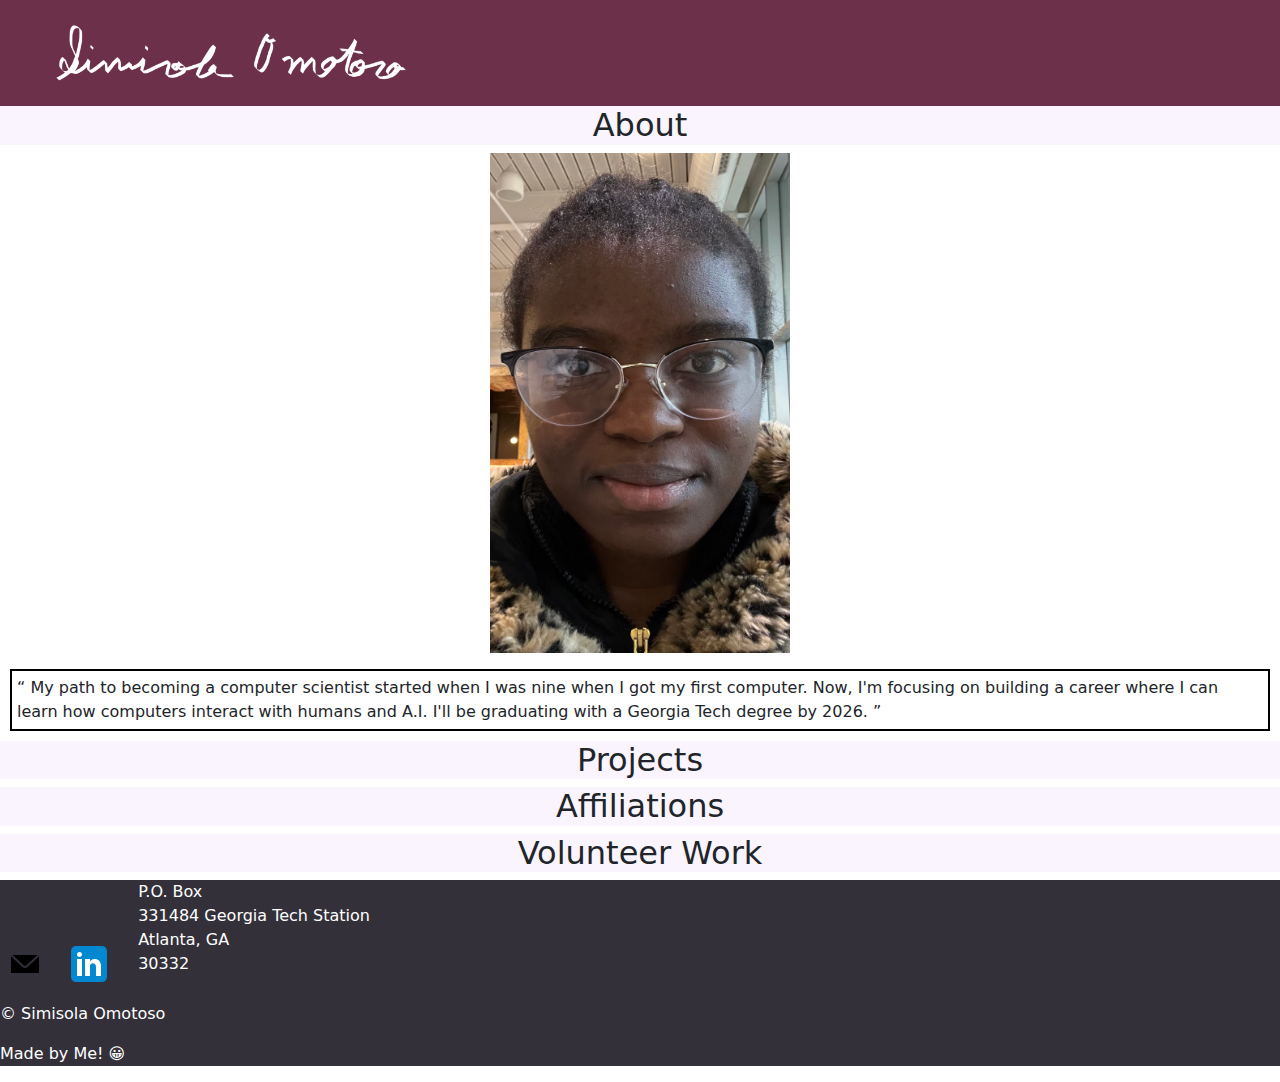
==== index.html @ 9b3653bc "new" ====
<!DOCTYPE html>
<html lang="en">
    <head>
        <meta charset="utf-8">
        <meta name="description" content="About Simi's work">
        <meta name="keywords" content="Simisola, Omotoso, Simisola Omotoso, Simisola Omotoso about">
        <meta name="author" content="Simisola Omotoso">
        <meta name="viewport" content="width=device-width, initial-scale=1.0">
        <title>Simisola Omotoso</title>
        <link rel="stylesheet" href="css/styles.css">
        <link rel="font" href="https://fonts.googleapis.com/css2?family=Comfortaa">
        <link rel="icon" href="images/Computer Eye.ico">
        <link rel='stylesheet' href='css/bootstrap.min.css'>
    </head>
    <body>
        <header>
            <nav>
                <img class = 'logo' src="images/Signature.png" alt="Signature" style= "width: 30%; height: 5%">
                <div class="collapse navbar-collapse navbar-right">
                  <a href="#about">About</a>
                  <a href="#education">Education</a>
                  <a href="#experience">Experience</a>
                  <a href="#projects">Projects</a>
                  <a href="#skills">Skills</a>
                  <a href="#affiliations">Affiliations</a>
                  <a href="#volunteer">Volunteer</a>
                </div>
            </nav>
        </header>
        <section>
            <div>
                <h2 id="about">About</h2>
                <p align="center">
                  <img src="images/IMG_1309.jpg" alt="me" width="300" height="500">
                </p>
                <p id="about" class="about-me" style="border: 2px solid black; padding: 5px; margin: 10px">
                    <q>
                        My path to becoming a computer scientist started when I was nine when I got my first computer.
                        Now, I'm focusing on building a career where I can learn how computers interact with humans and A.I.
                        I'll be graduating with a Georgia Tech degree by 2026.
                    </q>
                </p>
            </div>
        </section>
        <h2 id="projects">Projects</h2>
        <h2 id="affiliations">Affiliations</h2>
        <h2 id="volunteer">Volunteer Work</h2>
        <script src="scripts.js"></script>
        <script src='js/jquery-2.2.4.min.js'></script>
        <script src='js/bootstrap.min.js'></script>
    </body>
    <footer>
        <ul>
          <li>
            <a href="mailto:somotoso@outlook.com">
                <img src="images/icons8-email-30.png" alt="email" target="_blank">
            </a>
          </li>
          <li>
            <a href="https://www.linkedin.com/in/simisola-omotoso/">
                <img src="images/icons8-linkedin.svg" alt="linkedin icon" target="_blank">
            </a>
          </li>
          <li>
            <address>
                P.O. Box<br>
                331484 Georgia Tech Station<br>
                Atlanta, GA<br>
                30332
            </address>
          </li>
        </ul>



        <p>&copy; Simisola Omotoso</p>
        <p>Made by Me! &#128512;</p>
    </footer>
</html>
---- css/styles.css ----
html {
    font-family: Comfortaa;
}

head {
    background-color: #faf4ff;
}

h1 {
    color: black;
    text-align: center;
}

h2 {
    background-color: #faf4ff;
    text-align: center;
}

body {
    color: #333039;
}

table, td {
    border: 1px solid black;
    border-collapse: collapse;
    padding: 3px;
}

.logo {
    width: 80%;
}

nav {
    background: #6C304A;
    padding: 1.5rem 3.5rem;
    position: sticky;
    top: 0;
    left: 0;
    z-index: 1;
    display: flex;
    align-items: center;
    justify-content: space-between;
}

nav a {
    color: white;
}

nav a:hover {
  color: #ECCEFF;
}

nav ul {
    list-style-type: none;
    padding: 0;
}

@media (max-width:767.98px) {}

footer {
    background: #333039;
    color: white;
    width: 100%;
    position: relative;
}

footer ul {
  width: 100%;
  padding: 0;
  margin: 0;
}

footer ul li {
  display: inline-block;
  margin: 0 10px 10px 10px;
}
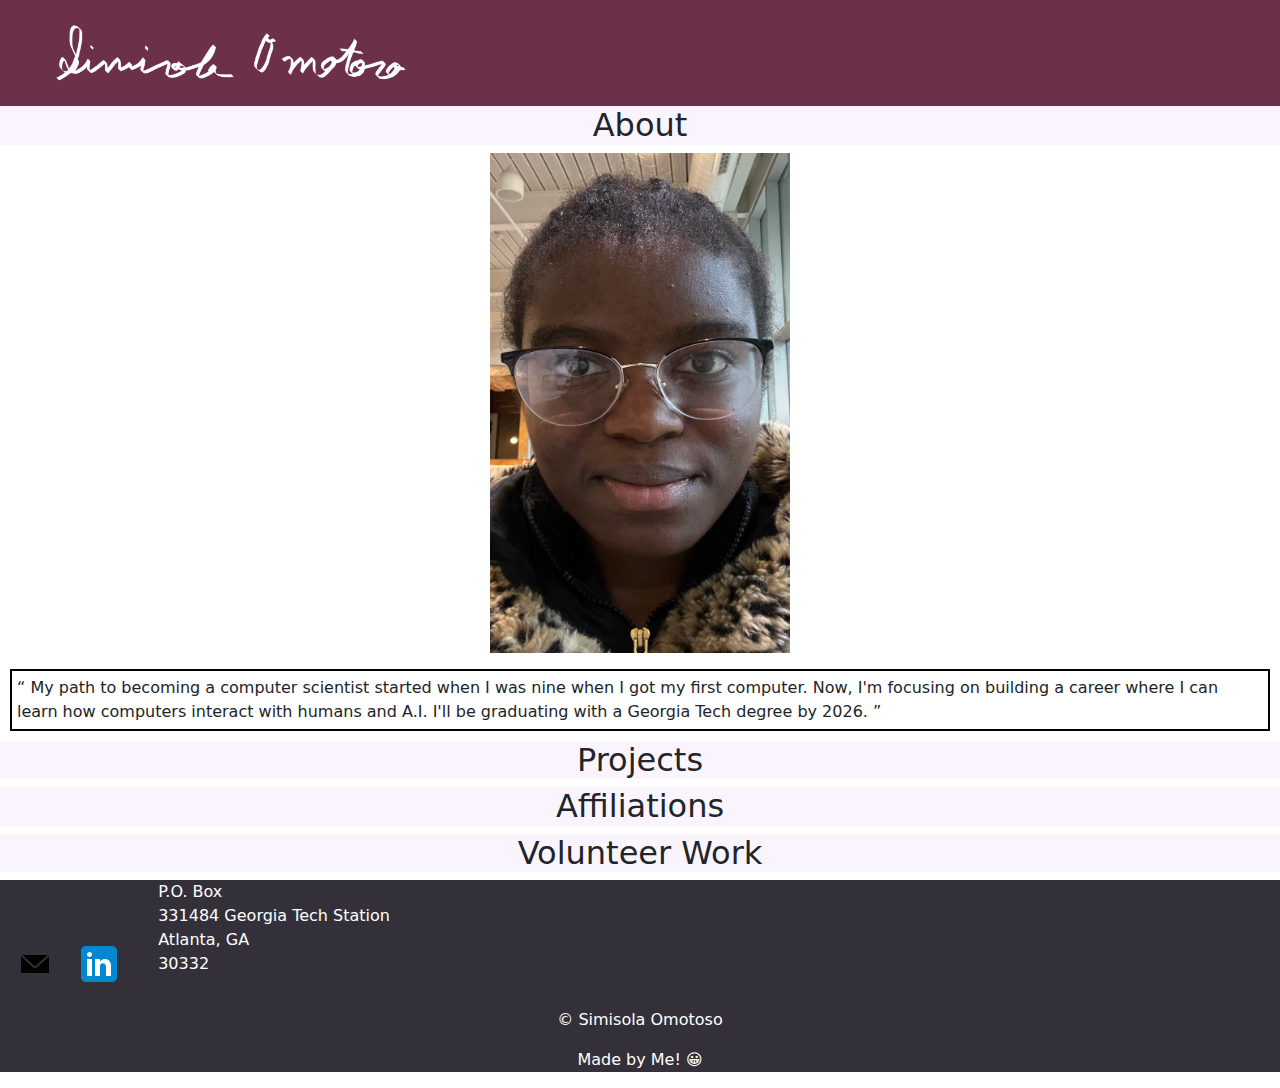
==== commit 4ba2deab: "new" ====
--- a/index.html
+++ b/index.html
@@ -16,7 +16,7 @@
         <header>
             <nav>
                 <img class = 'logo' src="images/Signature.png" alt="Signature" style= "width: 30%; height: 5%">
-                <div class="collapse navbar-collapse navbar-right">
+                <div class="collapse navbar-collapse navbar-left">
                   <a href="#about">About</a>
                   <a href="#education">Education</a>
                   <a href="#experience">Experience</a>
@@ -52,28 +52,33 @@
     <footer>
         <ul>
           <li>
-            <a href="mailto:somotoso@outlook.com">
-                <img src="images/icons8-email-30.png" alt="email" target="_blank">
-            </a>
+            <div class='cols'>
+              <ul>
+                <li>
+                  <a href="mailto:somotoso@outlook.com">
+                      <img src="images/icons8-email-30.png" alt="email" target="_blank">
+                  </a>
+                </li>
+                <li>
+                  <a href="https://www.linkedin.com/in/simisola-omotoso/">
+                      <img src="images/icons8-linkedin.svg" alt="linkedin icon" target="_blank">
+                  </a>
+                </li>
+              </ul>
+            </div>
           </li>
           <li>
-            <a href="https://www.linkedin.com/in/simisola-omotoso/">
-                <img src="images/icons8-linkedin.svg" alt="linkedin icon" target="_blank">
-            </a>
-          </li>
-          <li>
-            <address>
-                P.O. Box<br>
-                331484 Georgia Tech Station<br>
-                Atlanta, GA<br>
-                30332
-            </address>
+            <div class='cols'>
+              <address>
+                  P.O. Box<br>
+                  331484 Georgia Tech Station<br>
+                  Atlanta, GA<br>
+                  30332
+              </address>
+            </div>
           </li>
         </ul>
-
-
-
-        <p>&copy; Simisola Omotoso</p>
-        <p>Made by Me! &#128512;</p>
+        <p align='center'>&copy; Simisola Omotoso</p>
+        <p align='center'>Made by Me! &#128512;</p>
     </footer>
 </html>
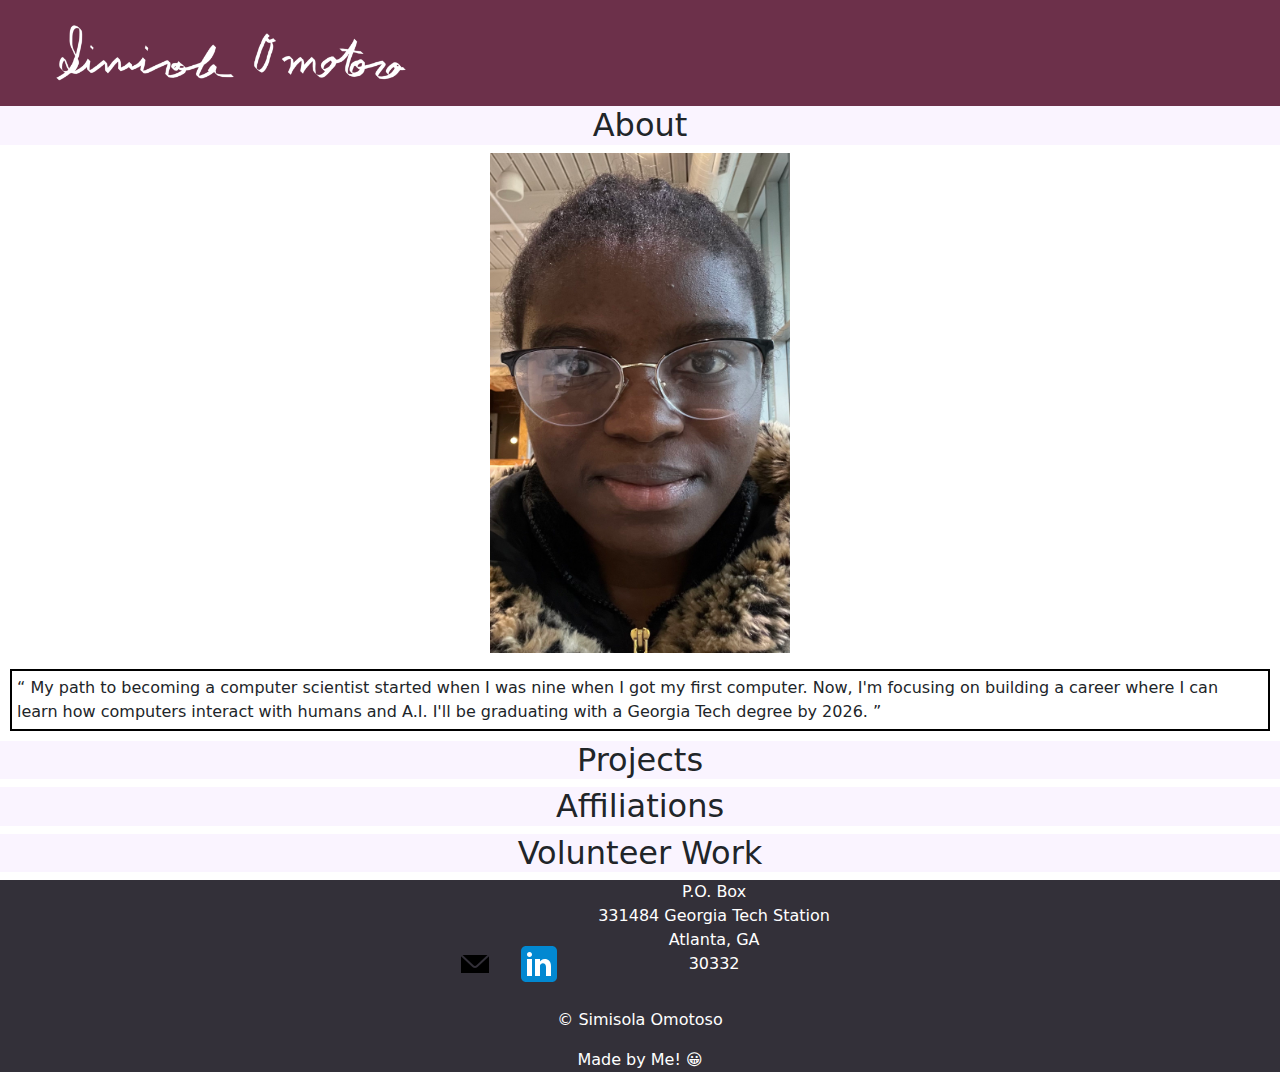
==== commit 1e19aad1: "new" ====
--- a/index.html
+++ b/index.html
@@ -51,32 +51,34 @@
     </body>
     <footer>
         <ul>
-          <li>
-            <div class='cols'>
-              <ul>
-                <li>
-                  <a href="mailto:somotoso@outlook.com">
-                      <img src="images/icons8-email-30.png" alt="email" target="_blank">
-                  </a>
-                </li>
-                <li>
-                  <a href="https://www.linkedin.com/in/simisola-omotoso/">
-                      <img src="images/icons8-linkedin.svg" alt="linkedin icon" target="_blank">
-                  </a>
-                </li>
-              </ul>
-            </div>
-          </li>
-          <li>
-            <div class='cols'>
-              <address>
-                  P.O. Box<br>
-                  331484 Georgia Tech Station<br>
-                  Atlanta, GA<br>
-                  30332
-              </address>
-            </div>
-          </li>
+          <div align='center'>
+            <li>
+              <div class='cols'>
+                <ul>
+                  <li>
+                    <a href="mailto:somotoso@outlook.com">
+                        <img src="images/icons8-email-30.png" alt="email" target="_blank">
+                    </a>
+                  </li>
+                  <li>
+                    <a href="https://www.linkedin.com/in/simisola-omotoso/">
+                        <img src="images/icons8-linkedin.svg" alt="linkedin icon" target="_blank">
+                    </a>
+                  </li>
+                </ul>
+              </div>
+            </li>
+            <li>
+              <div class='cols'>
+                <address>
+                    P.O. Box<br>
+                    331484 Georgia Tech Station<br>
+                    Atlanta, GA<br>
+                    30332
+                </address>
+              </div>
+            </li>
+          </div>
         </ul>
         <p align='center'>&copy; Simisola Omotoso</p>
         <p align='center'>Made by Me! &#128512;</p>
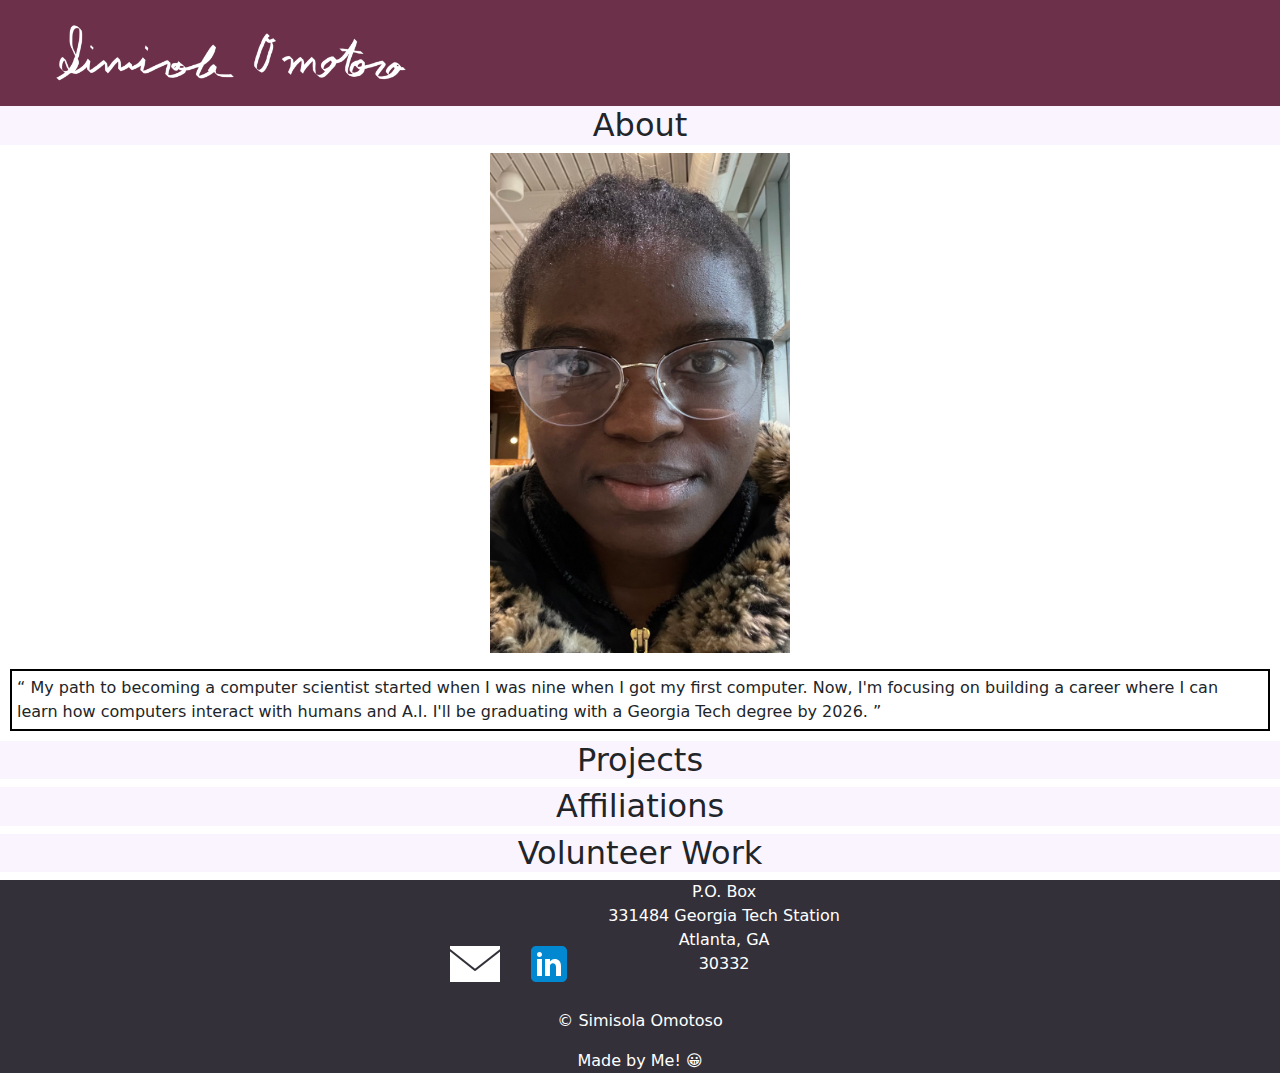
==== commit fd61cd2d: "new" ====
--- a/index.html
+++ b/index.html
@@ -57,7 +57,7 @@
                 <ul>
                   <li>
                     <a href="mailto:somotoso@outlook.com">
-                        <img src="images/icons8-email-30.png" alt="email" target="_blank">
+                        <img src="images/icons8-email-50.png" alt="email" target="_blank">
                     </a>
                   </li>
                   <li>
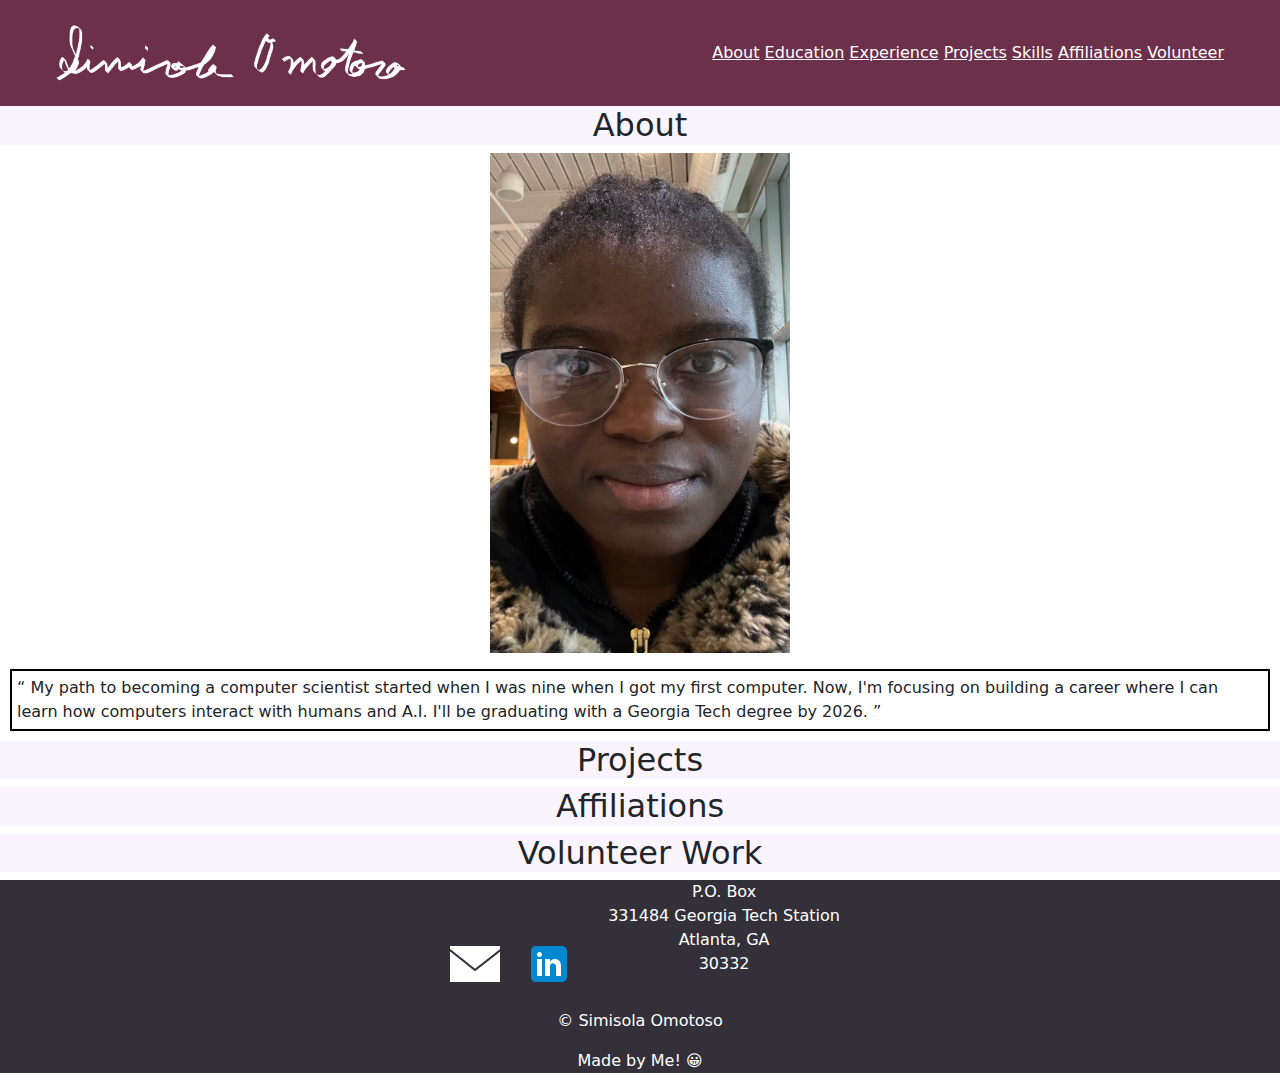
==== commit dd9890e8: "new" ====
--- a/index.html
+++ b/index.html
@@ -16,7 +16,7 @@
         <header>
             <nav>
                 <img class = 'logo' src="images/Signature.png" alt="Signature" style= "width: 30%; height: 5%">
-                <div class="collapse navbar-collapse navbar-left">
+                <div>
                   <a href="#about">About</a>
                   <a href="#education">Education</a>
                   <a href="#experience">Experience</a>
--- a/css/styles.css
+++ b/css/styles.css
@@ -55,7 +55,7 @@
     padding: 0;
 }
 
-@media (max-width:767.98px) {}
+@media screen and (max-width:767.98px) {}
 
 footer {
     background: #333039;
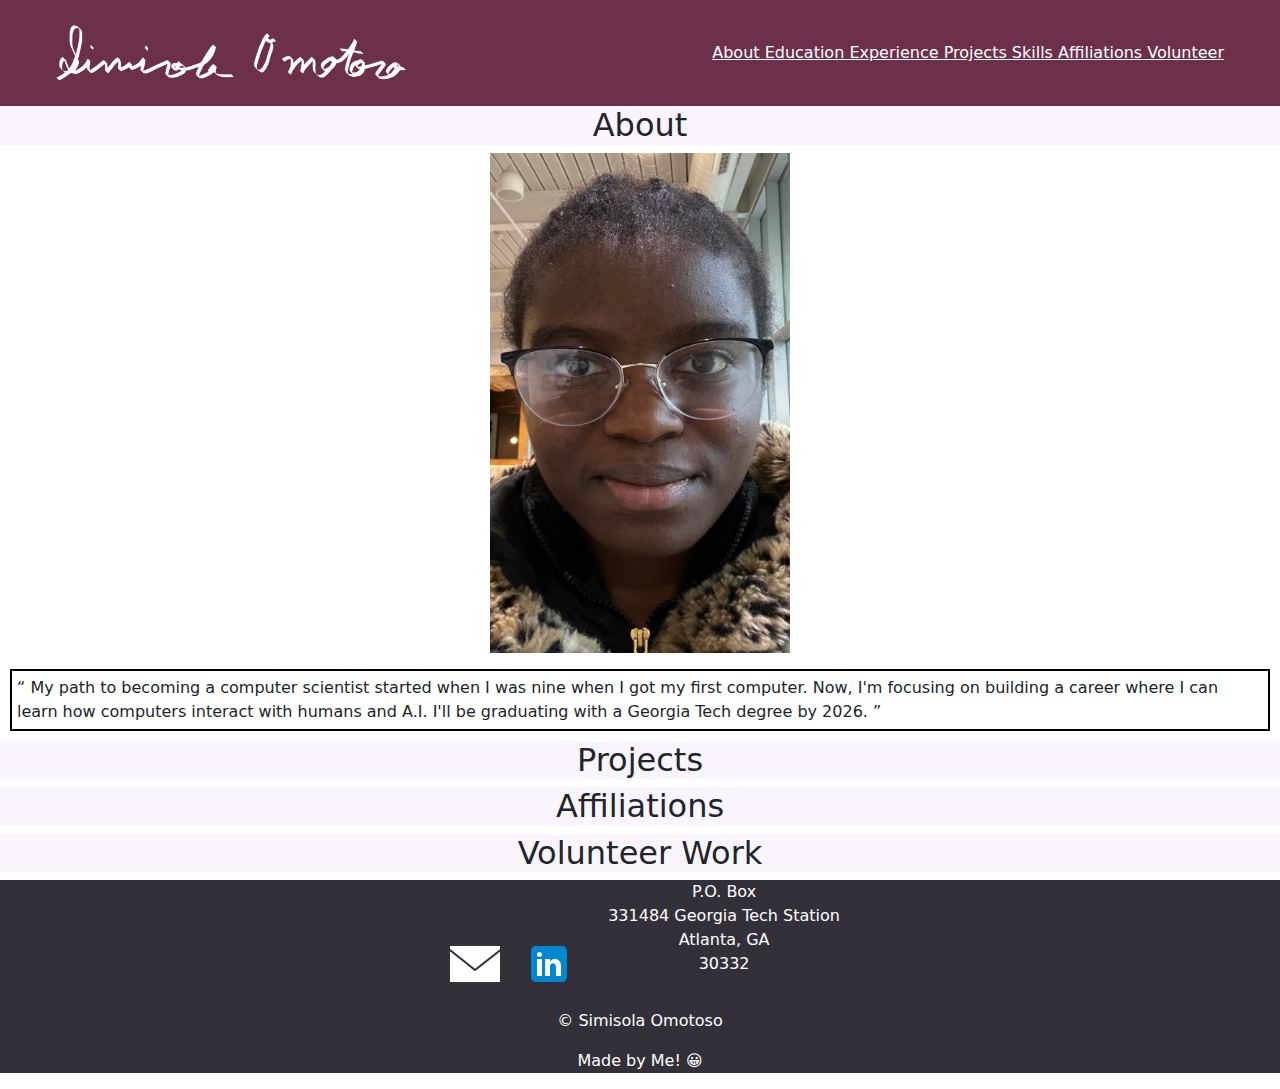
==== commit 60367b16: "new" ====
--- a/index.html
+++ b/index.html
@@ -17,12 +17,12 @@
             <nav>
                 <img class = 'logo' src="images/Signature.png" alt="Signature" style= "width: 30%; height: 5%">
                 <div>
-                  <a href="#about">About</a>
-                  <a href="#education">Education</a>
-                  <a href="#experience">Experience</a>
-                  <a href="#projects">Projects</a>
-                  <a href="#skills">Skills</a>
-                  <a href="#affiliations">Affiliations</a>
+                  <a href="#about">About     </a>
+                  <a href="#education">Education     </a>
+                  <a href="#experience">Experience     </a>
+                  <a href="#projects">Projects     </a>
+                  <a href="#skills">Skills     </a>
+                  <a href="#affiliations">Affiliations     </a>
                   <a href="#volunteer">Volunteer</a>
                 </div>
             </nav>
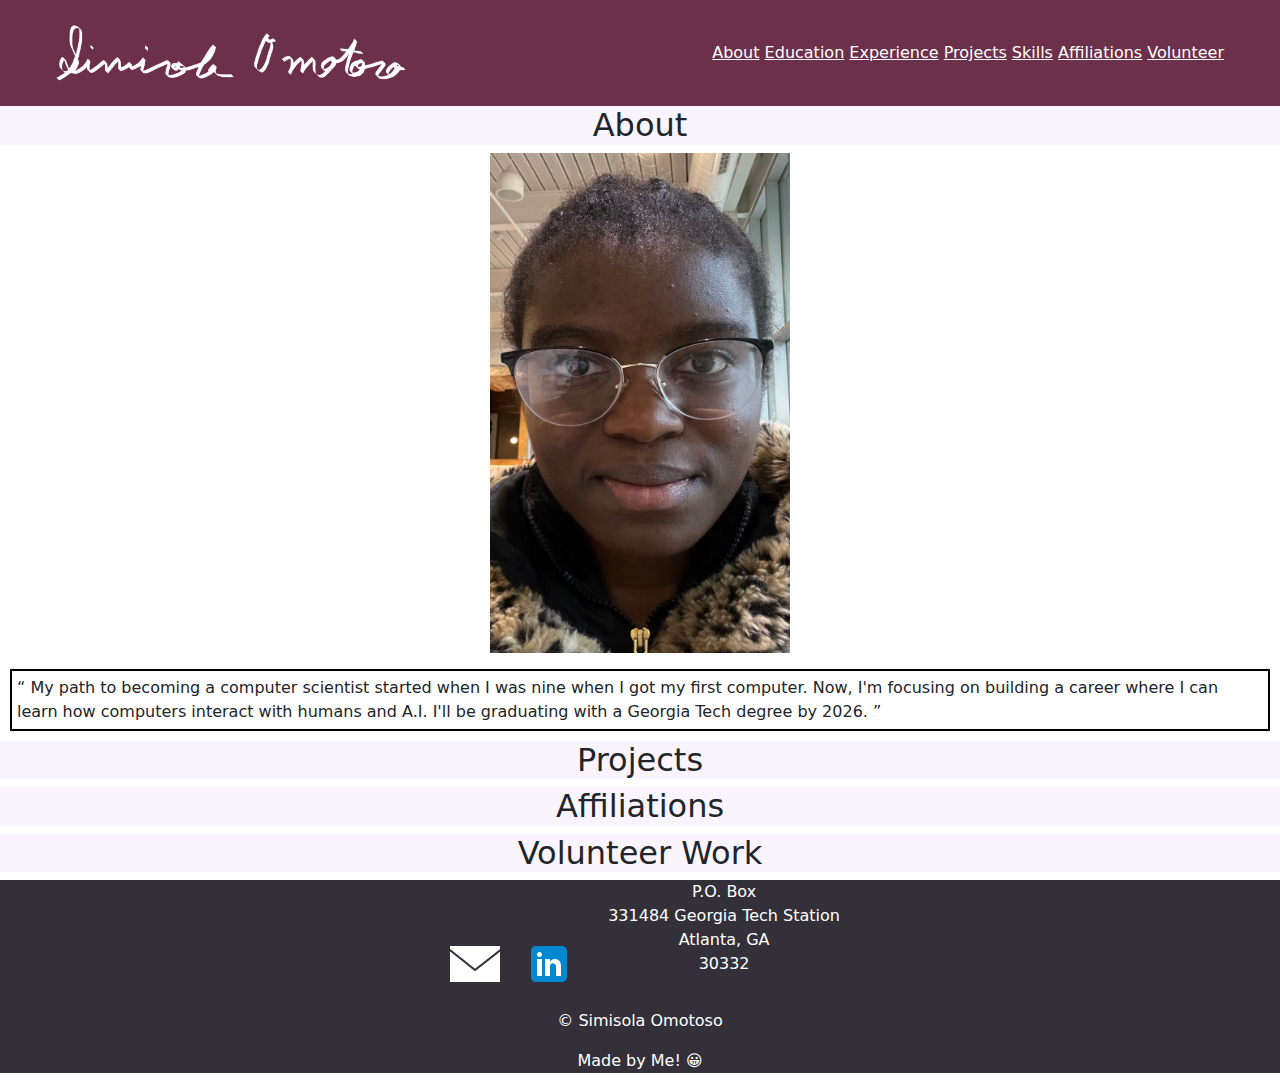
==== commit e56dd397: "new" ====
--- a/index.html
+++ b/index.html
@@ -17,12 +17,12 @@
             <nav>
                 <img class = 'logo' src="images/Signature.png" alt="Signature" style= "width: 30%; height: 5%">
                 <div>
-                  <a href="#about">About     </a>
-                  <a href="#education">Education     </a>
-                  <a href="#experience">Experience     </a>
-                  <a href="#projects">Projects     </a>
-                  <a href="#skills">Skills     </a>
-                  <a href="#affiliations">Affiliations     </a>
+                  <a href="#about">About</a>
+                  <a href="#education">Education</a>
+                  <a href="#experience">Experience</a>
+                  <a href="#projects">Projects</a>
+                  <a href="#skills">Skills</a>
+                  <a href="#affiliations">Affiliations</a>
                   <a href="#volunteer">Volunteer</a>
                 </div>
             </nav>
